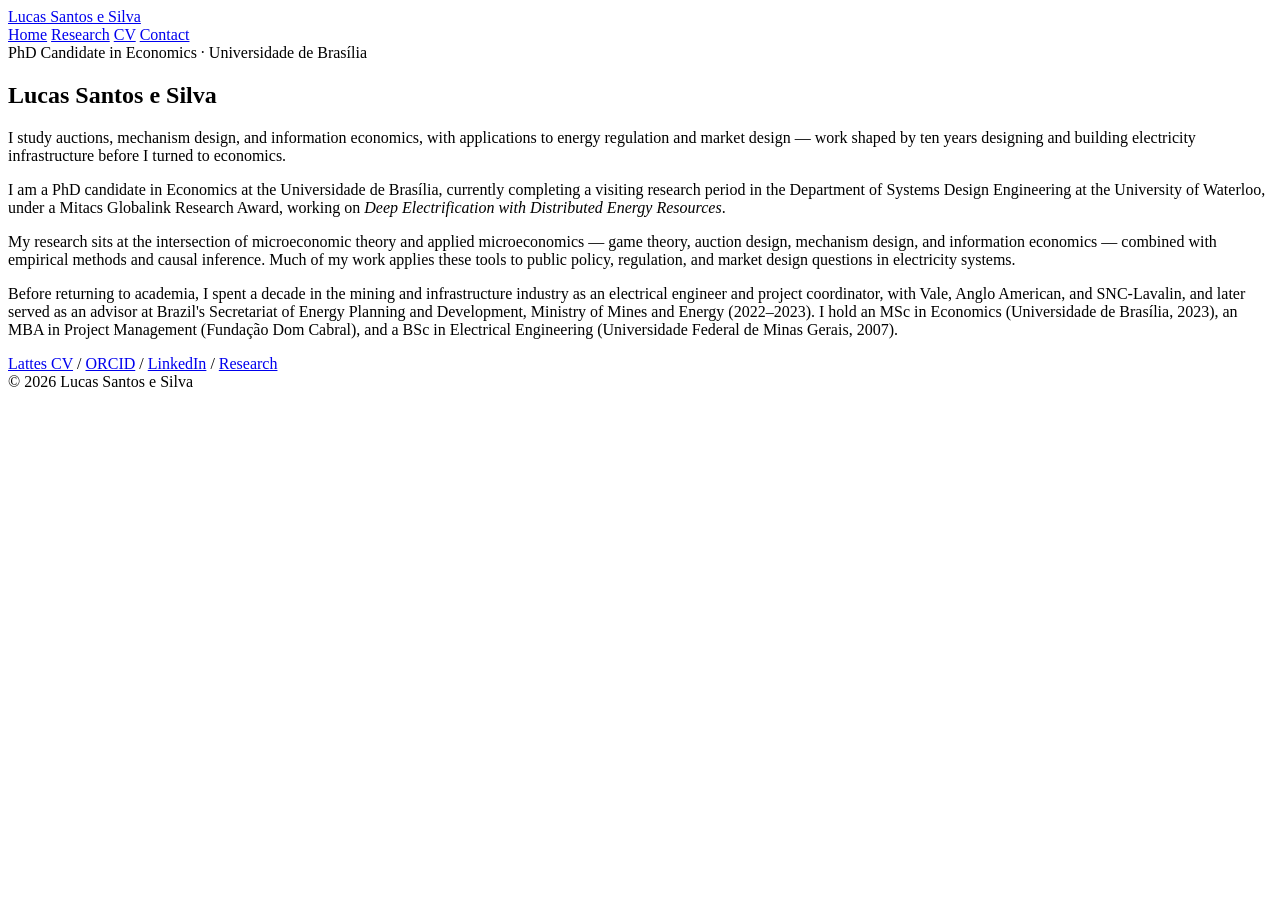
==== index.html @ 471a3ff2 "Add files via upload Initial site" ====
<!DOCTYPE html>
<html lang="en">
<head>
<meta charset="UTF-8">
<meta name="viewport" content="width=device-width, initial-scale=1.0">
<title>Lucas Santos e Silva</title>
<meta name="description" content="Lucas Santos e Silva — PhD Candidate in Economics, Universidade de Brasília. Research in auction theory, mechanism design, and regulatory economics.">
<link rel="preconnect" href="https://fonts.googleapis.com">
<link rel="preconnect" href="https://fonts.gstatic.com" crossorigin>
<link href="https://fonts.googleapis.com/css2?family=Fraunces:opsz,wght@9..144,500;9..144,600&family=Inter:wght@400;500;600&family=IBM+Plex+Mono:wght@400;500&display=swap" rel="stylesheet">
<link rel="stylesheet" href="assets/style.css">
</head>
<body>

<header class="site">
  <div class="wrap">
    <a class="brand" href="index.html">Lucas Santos e Silva</a>
    <nav class="primary">
      <a href="index.html" aria-current="page">Home</a>
      <a href="research.html">Research</a>
      <a href="cv.html">CV</a>
      <a href="contact.html">Contact</a>
    </nav>
  </div>
</header>

<main>
  <div class="wrap">

    <section class="hero">
      <div class="eyebrow">PhD Candidate in Economics · Universidade de Brasília</div>
      <h1>Lucas Santos e Silva</h1>
      <p class="lede">
        I study auctions, mechanism design, and information economics, with applications
        to energy regulation and market design — work shaped by ten years designing and
        building electricity infrastructure before I turned to economics.
      </p>

      <div class="bio">
        <p>
          I am a PhD candidate in Economics at the Universidade de Brasília, currently
          completing a visiting research period in the Department of Systems Design
          Engineering at the University of Waterloo, under a Mitacs Globalink Research
          Award, working on <em>Deep Electrification with Distributed Energy Resources</em>.
        </p>
        <p>
          My research sits at the intersection of microeconomic theory and applied
          microeconomics — game theory, auction design, mechanism design, and information
          economics — combined with empirical methods and causal inference. Much of my work
          applies these tools to public policy, regulation, and market design questions in
          electricity systems.
        </p>
        <p>
          Before returning to academia, I spent a decade in the mining and infrastructure
          industry as an electrical engineer and project coordinator, with Vale, Anglo
          American, and SNC-Lavalin, and later served as an advisor at Brazil's Secretariat
          of Energy Planning and Development, Ministry of Mines and Energy (2022–2023). I
          hold an MSc in Economics (Universidade de Brasília, 2023), an MBA in Project
          Management (Fundação Dom Cabral), and a BSc in Electrical Engineering (Universidade
          Federal de Minas Gerais, 2007).
        </p>
      </div>

      <div class="idlinks">
        <a href="http://lattes.cnpq.br/2216275741114702" target="_blank" rel="noopener">Lattes CV</a>
        <span class="sep">/</span>
        <a href="https://orcid.org/0009-0008-5439-2923" target="_blank" rel="noopener">ORCID</a>
        <span class="sep">/</span>
        <a href="https://www.linkedin.com/in/lucassilva/" target="_blank" rel="noopener">LinkedIn</a>
        <span class="sep">/</span>
        <a href="research.html">Research</a>
      </div>
    </section>

  </div>
</main>

<footer class="site">
  <div class="wrap">© 2026 Lucas Santos e Silva</div>
</footer>

</body>
</html>
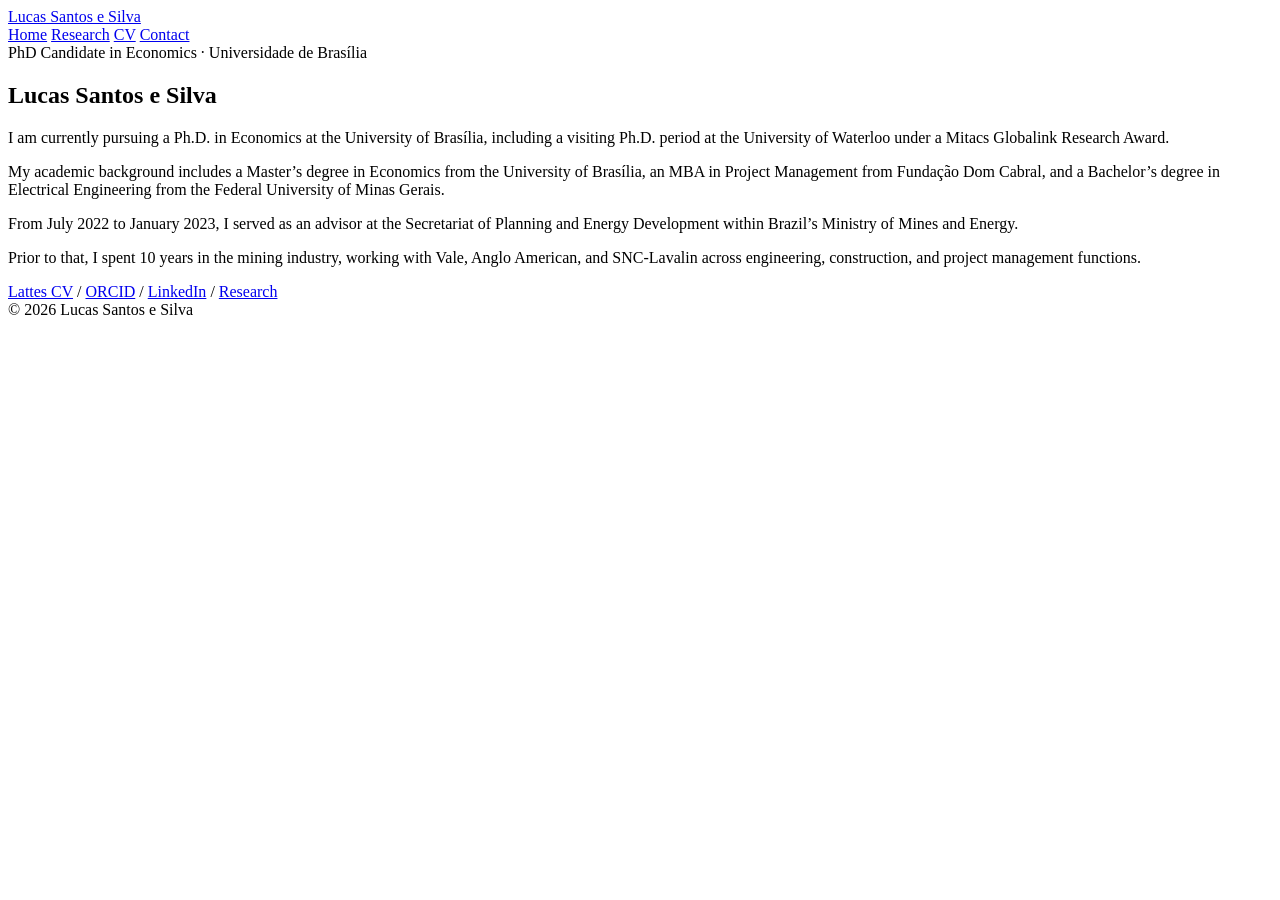
==== commit 805dee08: "Update index.html" ====
--- a/index.html
+++ b/index.html
@@ -27,37 +27,24 @@
 <main>
   <div class="wrap">
 
+
+    
     <section class="hero">
       <div class="eyebrow">PhD Candidate in Economics · Universidade de Brasília</div>
       <h1>Lucas Santos e Silva</h1>
       <p class="lede">
-        I study auctions, mechanism design, and information economics, with applications
-        to energy regulation and market design — work shaped by ten years designing and
-        building electricity infrastructure before I turned to economics.
+        I am currently pursuing a Ph.D. in Economics at the University of Brasília, including a visiting Ph.D. period at the University of Waterloo under a Mitacs Globalink Research Award.
       </p>
 
       <div class="bio">
         <p>
-          I am a PhD candidate in Economics at the Universidade de Brasília, currently
-          completing a visiting research period in the Department of Systems Design
-          Engineering at the University of Waterloo, under a Mitacs Globalink Research
-          Award, working on <em>Deep Electrification with Distributed Energy Resources</em>.
+          My academic background includes a Master’s degree in Economics from the University of Brasília, an MBA in Project Management from Fundação Dom Cabral, and a Bachelor’s degree in Electrical Engineering from the Federal University of Minas Gerais.
         </p>
         <p>
-          My research sits at the intersection of microeconomic theory and applied
-          microeconomics — game theory, auction design, mechanism design, and information
-          economics — combined with empirical methods and causal inference. Much of my work
-          applies these tools to public policy, regulation, and market design questions in
-          electricity systems.
+          From July 2022 to January 2023, I served as an advisor at the Secretariat of Planning and Energy Development within Brazil’s Ministry of Mines and Energy.
         </p>
         <p>
-          Before returning to academia, I spent a decade in the mining and infrastructure
-          industry as an electrical engineer and project coordinator, with Vale, Anglo
-          American, and SNC-Lavalin, and later served as an advisor at Brazil's Secretariat
-          of Energy Planning and Development, Ministry of Mines and Energy (2022–2023). I
-          hold an MSc in Economics (Universidade de Brasília, 2023), an MBA in Project
-          Management (Fundação Dom Cabral), and a BSc in Electrical Engineering (Universidade
-          Federal de Minas Gerais, 2007).
+          Prior to that, I spent 10 years in the mining industry, working with Vale, Anglo American, and SNC-Lavalin across engineering, construction, and project management functions.
         </p>
       </div>
 
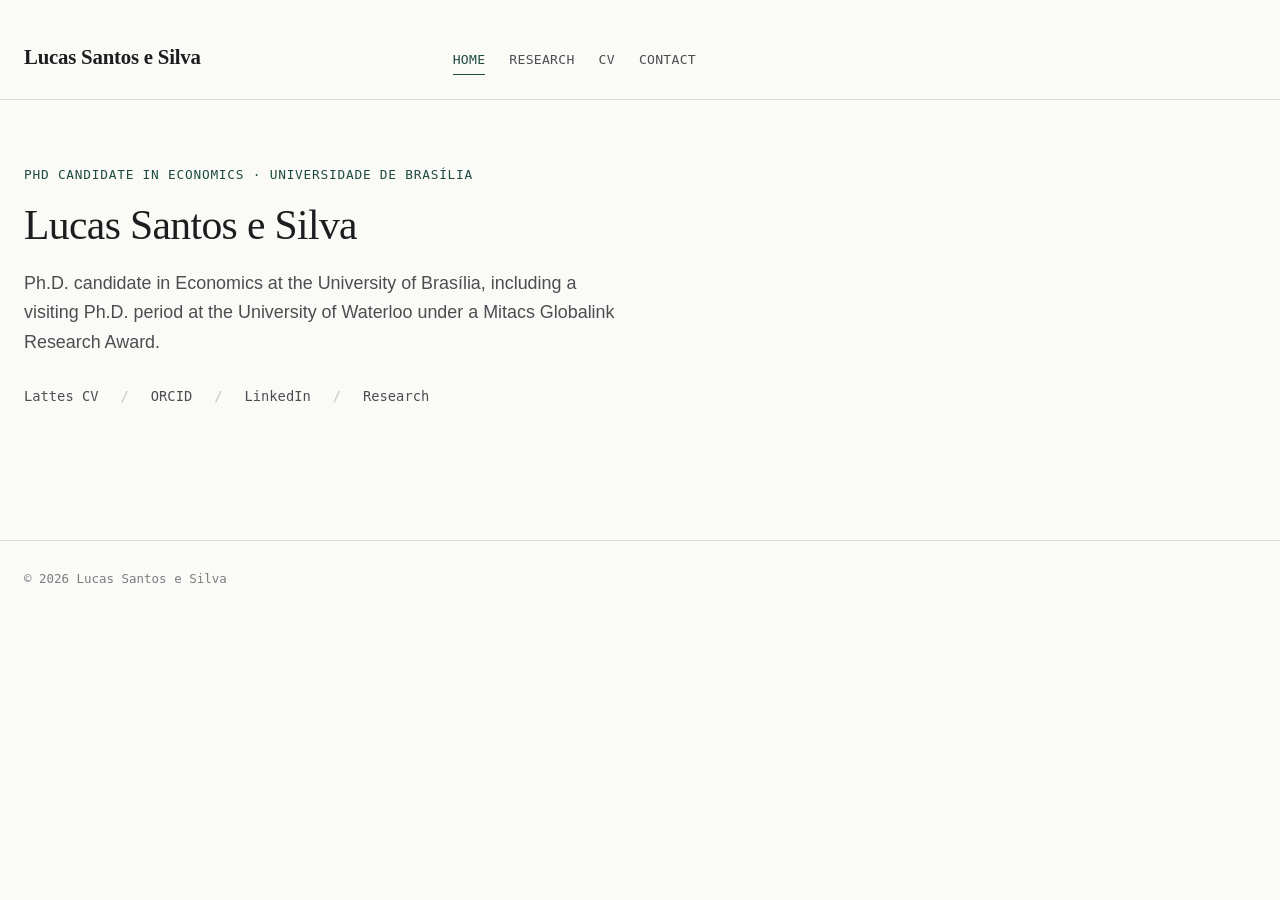
==== commit 20b61516: "Update index.html" ====
--- a/index.html
+++ b/index.html
@@ -33,10 +33,13 @@
       <div class="eyebrow">PhD Candidate in Economics · Universidade de Brasília</div>
       <h1>Lucas Santos e Silva</h1>
       <p class="lede">
-        I am currently pursuing a Ph.D. in Economics at the University of Brasília, including a visiting Ph.D. period at the University of Waterloo under a Mitacs Globalink Research Award.
+        Ph.D. candidate in Economics at the University of Brasília, including a visiting Ph.D. period at the University of Waterloo under a Mitacs Globalink Research Award.
       </p>
 
-      <div class="bio">
+      <!--div class="bio">
+        <p>
+          I am currently pursuing a Ph.D. in Economics at the University of Brasília, including a visiting Ph.D. period at the University of Waterloo under a Mitacs Globalink Research Award.
+        </p>
         <p>
           My academic background includes a Master’s degree in Economics from the University of Brasília, an MBA in Project Management from Fundação Dom Cabral, and a Bachelor’s degree in Electrical Engineering from the Federal University of Minas Gerais.
         </p>
@@ -46,7 +49,7 @@
         <p>
           Prior to that, I spent 10 years in the mining industry, working with Vale, Anglo American, and SNC-Lavalin across engineering, construction, and project management functions.
         </p>
-      </div>
+    </div-->
 
       <div class="idlinks">
         <a href="http://lattes.cnpq.br/2216275741114702" target="_blank" rel="noopener">Lattes CV</a>
--- a/assets/style.css
+++ b/assets/style.css
@@ -0,0 +1,329 @@
+/* ===================================================================
+   Lucas Santos e Silva — personal research site
+   Design tokens
+   =================================================================== */
+
+:root {
+  --paper: #FAFAF7;
+  --paper-dim: #F3F2ED;
+  --ink: #1B1D1F;
+  --ink-soft: #4B4E51;
+  --ink-mute: #7A7D80;
+  --line: #DEDCD4;
+  --line-strong: #C9C7BD;
+  --accent: #1F4B43;      /* muted transmission-line teal */
+  --accent-soft: #E6EDEA;
+
+  --display: "Fraunces", "Iowan Old Style", Georgia, serif;
+  --body: "Inter", -apple-system, BlinkMacSystemFont, "Segoe UI", sans-serif;
+  --mono: "IBM Plex Mono", ui-monospace, SFMono-Regular, Menlo, monospace;
+
+  --measure: 720px;
+}
+
+* { box-sizing: border-box; }
+
+html {
+  scroll-behavior: smooth;
+}
+
+body {
+  margin: 0;
+  background: var(--paper);
+  color: var(--ink);
+  font-family: var(--body);
+  font-size: 17px;
+  line-height: 1.65;
+  -webkit-font-smoothing: antialiased;
+}
+
+a {
+  color: var(--ink);
+  text-decoration-color: var(--line-strong);
+  text-underline-offset: 3px;
+}
+a:hover { text-decoration-color: var(--accent); color: var(--accent); }
+a:focus-visible, button:focus-visible {
+  outline: 2px solid var(--accent);
+  outline-offset: 3px;
+}
+
+.wrap {
+  max-width: var(--measure);
+  margin: 0;
+  padding: 0 24px;
+}
+
+/* ---------- Header / nav ---------- */
+
+header.site {
+  padding: 40px 0 24px;
+  border-bottom: 1px solid var(--line);
+}
+
+header.site .wrap {
+  display: flex;
+  align-items: baseline;
+  justify-content: space-between;
+  flex-wrap: wrap;
+  gap: 12px 28px;
+}
+
+.brand {
+  font-family: var(--display);
+  font-weight: 600;
+  font-size: 1.3rem;
+  letter-spacing: -0.01em;
+  color: var(--ink);
+  text-decoration: none;
+}
+
+nav.primary {
+  display: flex;
+  gap: 24px;
+  font-family: var(--mono);
+  font-size: 0.82rem;
+  letter-spacing: 0.02em;
+  text-transform: uppercase;
+}
+
+nav.primary a {
+  text-decoration: none;
+  color: var(--ink-soft);
+  padding-bottom: 3px;
+  border-bottom: 1px solid transparent;
+}
+nav.primary a:hover,
+nav.primary a[aria-current="page"] {
+  color: var(--accent);
+  border-bottom-color: var(--accent);
+}
+
+/* ---------- Single-line-diagram divider (signature element) ---------- */
+
+.sld {
+  display: block;
+  width: 100%;
+  height: 14px;
+  margin: 0 auto;
+}
+.sld svg { display: block; width: 100%; height: 100%; }
+.sld line { stroke: var(--line-strong); stroke-width: 1; }
+.sld circle { fill: var(--paper); stroke: var(--accent); stroke-width: 1.4; }
+
+section + section.divided { margin-top: 8px; }
+
+/* ---------- Hero ---------- */
+
+main { padding: 56px 0 96px; }
+
+.hero { padding: 8px 0 36px; }
+
+.eyebrow {
+  font-family: var(--mono);
+  font-size: 0.8rem;
+  letter-spacing: 0.06em;
+  text-transform: uppercase;
+  color: var(--accent);
+  margin-bottom: 18px;
+}
+
+h1 {
+  font-family: var(--display);
+  font-weight: 500;
+  font-size: 2.6rem;
+  line-height: 1.1;
+  letter-spacing: -0.015em;
+  margin: 0 0 20px;
+}
+
+.lede {
+  font-size: 1.12rem;
+  color: var(--ink-soft);
+  max-width: 60ch;
+  margin: 0 0 8px;
+}
+
+.bio p { margin: 0 0 18px; max-width: 66ch; }
+.bio { margin-top: 28px; }
+
+/* ---------- Link rows (identity / scholarly IDs) ---------- */
+
+.idlinks {
+  display: flex;
+  flex-wrap: wrap;
+  gap: 10px 22px;
+  margin-top: 28px;
+  font-family: var(--mono);
+  font-size: 0.86rem;
+}
+.idlinks a { text-decoration: none; color: var(--ink-soft); }
+.idlinks a:hover { color: var(--accent); }
+.idlinks span.sep { color: var(--line-strong); }
+
+/* ---------- Section headings ---------- */
+
+h2.section-title {
+  font-family: var(--display);
+  font-weight: 500;
+  font-size: 1.5rem;
+  letter-spacing: -0.01em;
+  margin: 0 0 6px;
+}
+
+.section-note {
+  color: var(--ink-mute);
+  font-size: 0.95rem;
+  margin: 0 0 28px;
+}
+
+.section-block { margin-top: 64px; }
+.section-block:first-of-type { margin-top: 0; }
+
+/* ---------- Publication / working-paper cards ---------- */
+
+.pub {
+  padding: 26px 0;
+  border-top: 1px solid var(--line);
+}
+.pub:last-child { padding-bottom: 4px; }
+
+.pub-meta {
+  font-family: var(--mono);
+  font-size: 0.78rem;
+  letter-spacing: 0.03em;
+  text-transform: uppercase;
+  color: var(--accent);
+  margin-bottom: 10px;
+}
+
+.pub-title {
+  font-family: var(--display);
+  font-size: 1.22rem;
+  font-weight: 500;
+  line-height: 1.35;
+  margin: 0 0 8px;
+  letter-spacing: -0.005em;
+}
+
+.pub-authors {
+  color: var(--ink-soft);
+  font-size: 0.95rem;
+  margin: 0 0 12px;
+}
+.pub-authors .you { color: var(--ink); font-weight: 600; }
+
+.pub-note {
+  color: var(--ink-mute);
+  font-size: 0.92rem;
+  margin: 0 0 12px;
+}
+
+.pub-links {
+  display: flex;
+  gap: 18px;
+  flex-wrap: wrap;
+  font-family: var(--mono);
+  font-size: 0.82rem;
+}
+.pub-links a { text-decoration: none; color: var(--ink-soft); border-bottom: 1px solid var(--line-strong); }
+.pub-links a:hover { color: var(--accent); border-bottom-color: var(--accent); }
+
+.status-tag {
+  display: inline-block;
+  font-family: var(--mono);
+  font-size: 0.72rem;
+  text-transform: uppercase;
+  letter-spacing: 0.04em;
+  color: var(--accent);
+  background: var(--accent-soft);
+  padding: 3px 9px;
+  border-radius: 3px;
+  margin-left: 10px;
+  vertical-align: middle;
+}
+
+/* ---------- CV page ---------- */
+
+.cv-entry {
+  display: grid;
+  grid-template-columns: 132px 1fr;
+  gap: 4px 24px;
+  padding: 18px 0;
+  border-top: 1px solid var(--line);
+}
+.cv-entry:last-child { padding-bottom: 4px; }
+
+.cv-date {
+  font-family: var(--mono);
+  font-size: 0.82rem;
+  color: var(--ink-mute);
+  padding-top: 2px;
+}
+
+.cv-role {
+  font-family: var(--display);
+  font-size: 1.08rem;
+  font-weight: 600;
+  margin: 0 0 3px;
+}
+
+.cv-org { color: var(--ink-soft); font-size: 0.96rem; margin: 0 0 8px; }
+
+.cv-detail { color: var(--ink-mute); font-size: 0.92rem; margin: 0; }
+.cv-detail + .cv-detail { margin-top: 6px; }
+
+@media (max-width: 560px) {
+  .cv-entry { grid-template-columns: 1fr; gap: 4px; }
+  .cv-date { padding-top: 0; }
+}
+
+/* ---------- Contact page ---------- */
+
+.contact-list {
+  list-style: none;
+  padding: 0;
+  margin: 32px 0 0;
+}
+.contact-list li {
+  display: flex;
+  gap: 18px;
+  padding: 16px 0;
+  border-top: 1px solid var(--line);
+  align-items: baseline;
+}
+.contact-list li:last-child { border-bottom: 1px solid var(--line); }
+
+.contact-label {
+  font-family: var(--mono);
+  font-size: 0.78rem;
+  text-transform: uppercase;
+  letter-spacing: 0.04em;
+  color: var(--ink-mute);
+  width: 108px;
+  flex: none;
+}
+
+.contact-value a { font-size: 1.02rem; }
+
+/* ---------- Footer ---------- */
+
+footer.site {
+  border-top: 1px solid var(--line);
+  padding: 28px 0 50px;
+  color: var(--ink-mute);
+  font-family: var(--mono);
+  font-size: 0.78rem;
+}
+
+/* ---------- Utility ---------- */
+
+.placeholder-note {
+  font-family: var(--mono);
+  font-size: 0.8rem;
+  color: var(--accent);
+  background: var(--accent-soft);
+  padding: 10px 14px;
+  border-radius: 4px;
+  margin: 24px 0;
+}
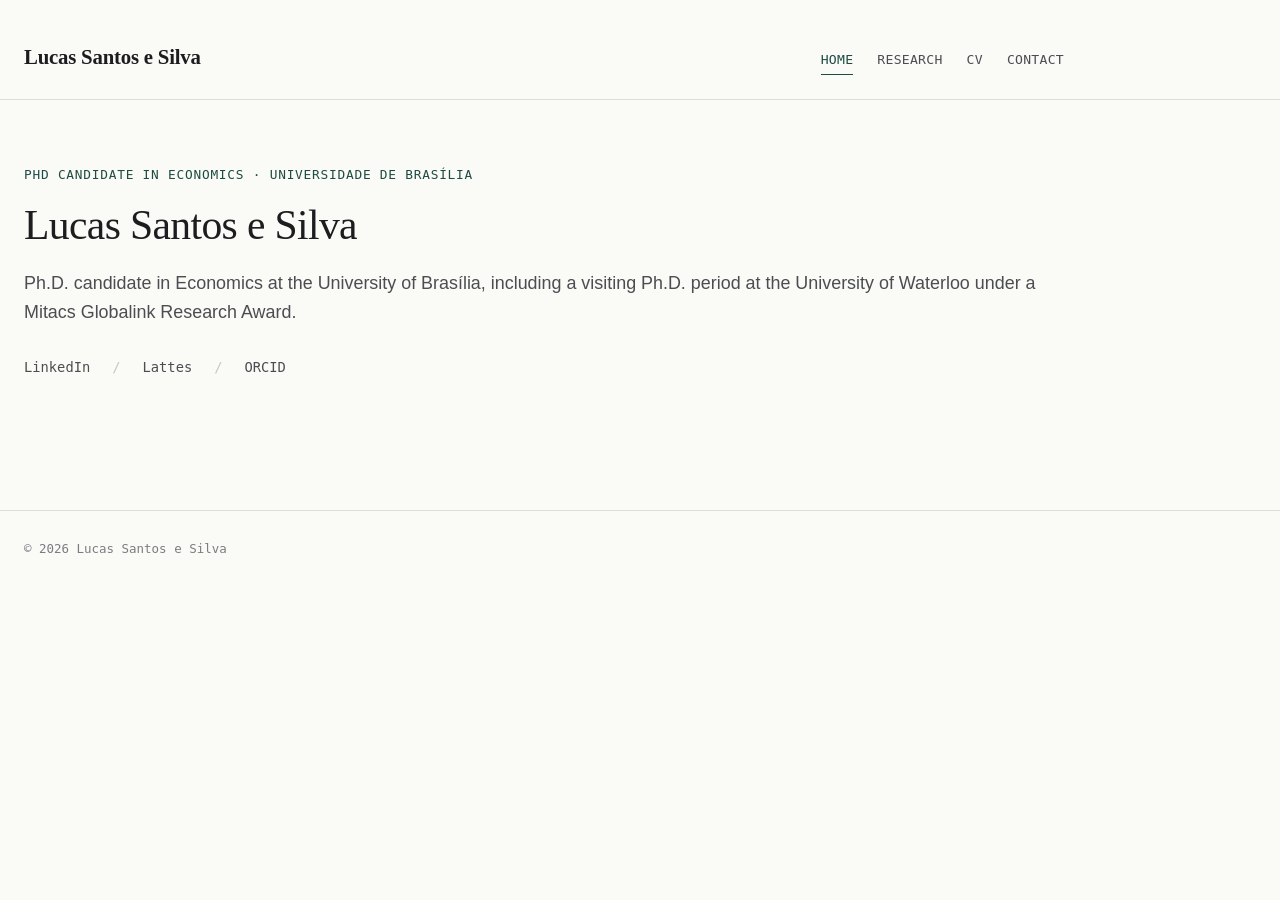
==== commit 10cde19a: "Update index.html" ====
--- a/index.html
+++ b/index.html
@@ -52,13 +52,11 @@
     </div-->
 
       <div class="idlinks">
-        <a href="http://lattes.cnpq.br/2216275741114702" target="_blank" rel="noopener">Lattes CV</a>
+        <a href="https://www.linkedin.com/in/lucassilva/" target="_blank" rel="noopener">LinkedIn</a>
+        <span class="sep">/</span>
+        <a href="http://lattes.cnpq.br/2216275741114702" target="_blank" rel="noopener">Lattes</a>
         <span class="sep">/</span>
         <a href="https://orcid.org/0009-0008-5439-2923" target="_blank" rel="noopener">ORCID</a>
-        <span class="sep">/</span>
-        <a href="https://www.linkedin.com/in/lucassilva/" target="_blank" rel="noopener">LinkedIn</a>
-        <span class="sep">/</span>
-        <a href="research.html">Research</a>
       </div>
     </section>
 
--- a/assets/style.css
+++ b/assets/style.css
@@ -18,7 +18,7 @@
   --body: "Inter", -apple-system, BlinkMacSystemFont, "Segoe UI", sans-serif;
   --mono: "IBM Plex Mono", ui-monospace, SFMono-Regular, Menlo, monospace;
 
-  --measure: 720px;
+  --measure: clamp(600px, 85vw, 2880px);
 }
 
 * { box-sizing: border-box; }
@@ -140,11 +140,10 @@
 .lede {
   font-size: 1.12rem;
   color: var(--ink-soft);
-  max-width: 60ch;
   margin: 0 0 8px;
 }
 
-.bio p { margin: 0 0 18px; max-width: 66ch; }
+.bio p { margin: 0 0 18px;}
 .bio { margin-top: 28px; }
 
 /* ---------- Link rows (identity / scholarly IDs) ---------- */
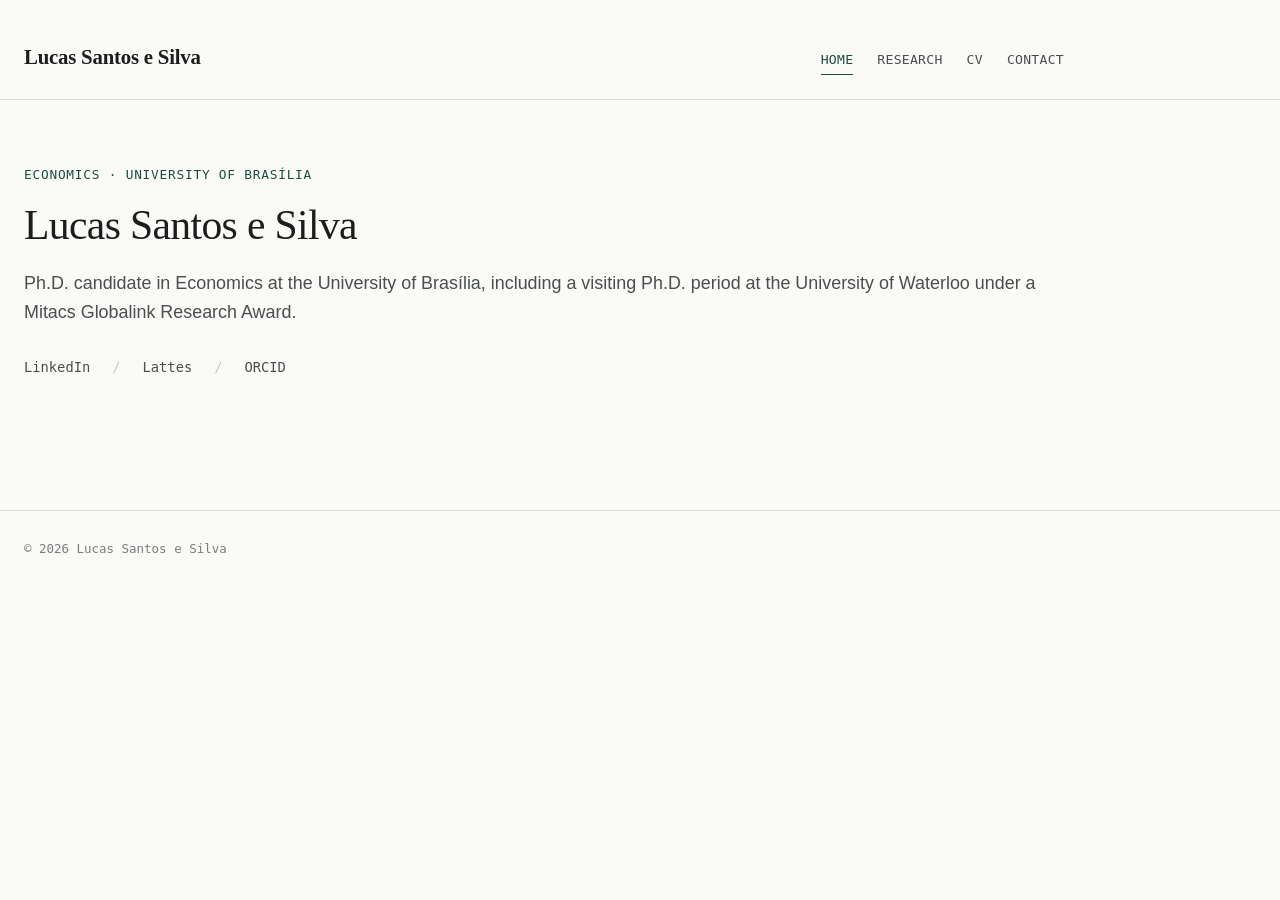
==== commit 6b8eb21d: "Update index.html" ====
--- a/index.html
+++ b/index.html
@@ -4,7 +4,7 @@
 <meta charset="UTF-8">
 <meta name="viewport" content="width=device-width, initial-scale=1.0">
 <title>Lucas Santos e Silva</title>
-<meta name="description" content="Lucas Santos e Silva — PhD Candidate in Economics, Universidade de Brasília. Research in auction theory, mechanism design, and regulatory economics.">
+<meta name="description" content="Lucas Santos e Silva — PhD Candidate in Economics, Universidade de Brasília.">
 <link rel="preconnect" href="https://fonts.googleapis.com">
 <link rel="preconnect" href="https://fonts.gstatic.com" crossorigin>
 <link href="https://fonts.googleapis.com/css2?family=Fraunces:opsz,wght@9..144,500;9..144,600&family=Inter:wght@400;500;600&family=IBM+Plex+Mono:wght@400;500&display=swap" rel="stylesheet">
@@ -30,7 +30,7 @@
 
     
     <section class="hero">
-      <div class="eyebrow">PhD Candidate in Economics · Universidade de Brasília</div>
+      <div class="eyebrow">Economics · University of Brasília</div>
       <h1>Lucas Santos e Silva</h1>
       <p class="lede">
         Ph.D. candidate in Economics at the University of Brasília, including a visiting Ph.D. period at the University of Waterloo under a Mitacs Globalink Research Award.
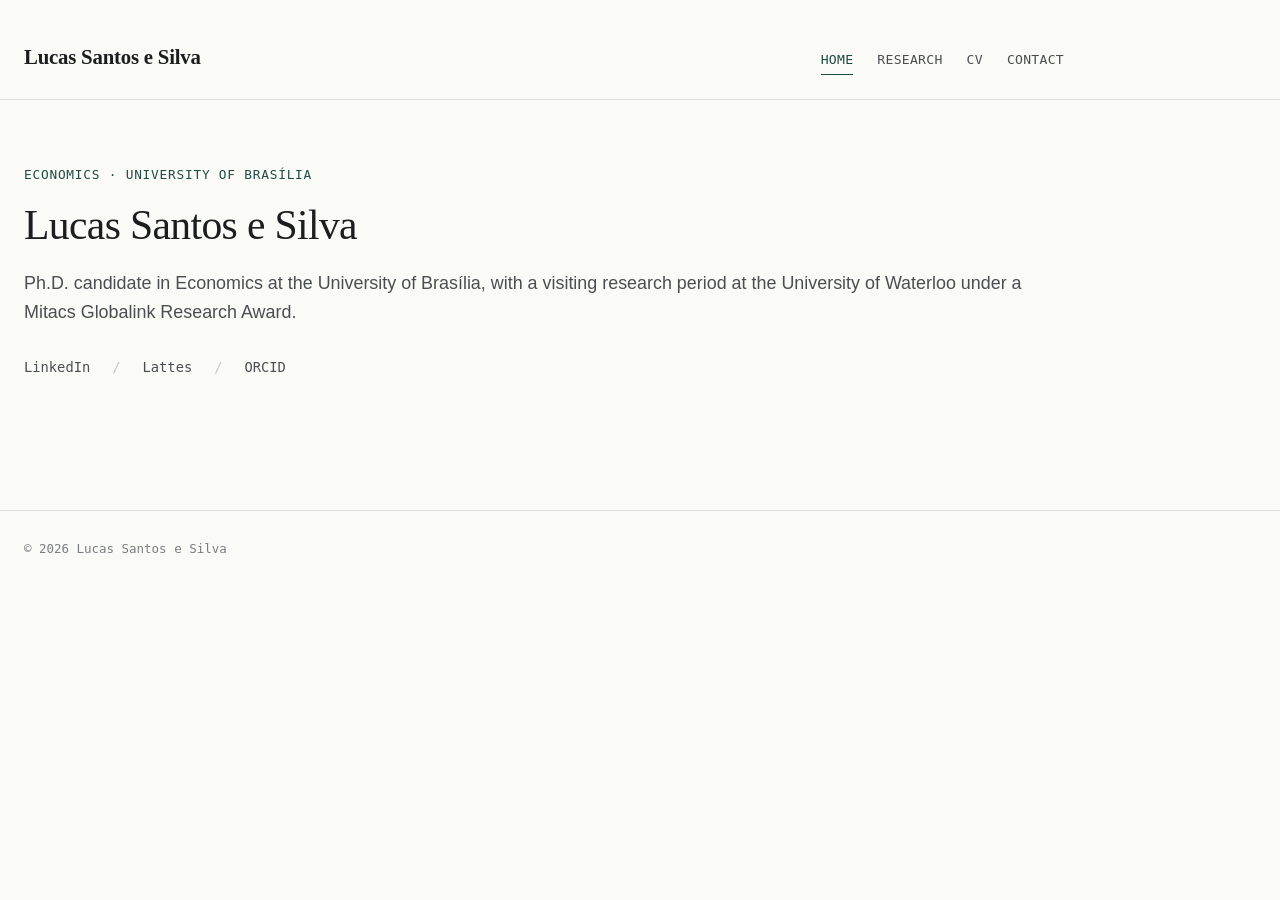
==== commit b8cb63d1: "Update index.html" ====
--- a/index.html
+++ b/index.html
@@ -33,7 +33,7 @@
       <div class="eyebrow">Economics · University of Brasília</div>
       <h1>Lucas Santos e Silva</h1>
       <p class="lede">
-        Ph.D. candidate in Economics at the University of Brasília, including a visiting Ph.D. period at the University of Waterloo under a Mitacs Globalink Research Award.
+        Ph.D. candidate in Economics at the University of Brasília, with a visiting research period at the University of Waterloo under a Mitacs Globalink Research Award.
       </p>
 
       <!--div class="bio">
